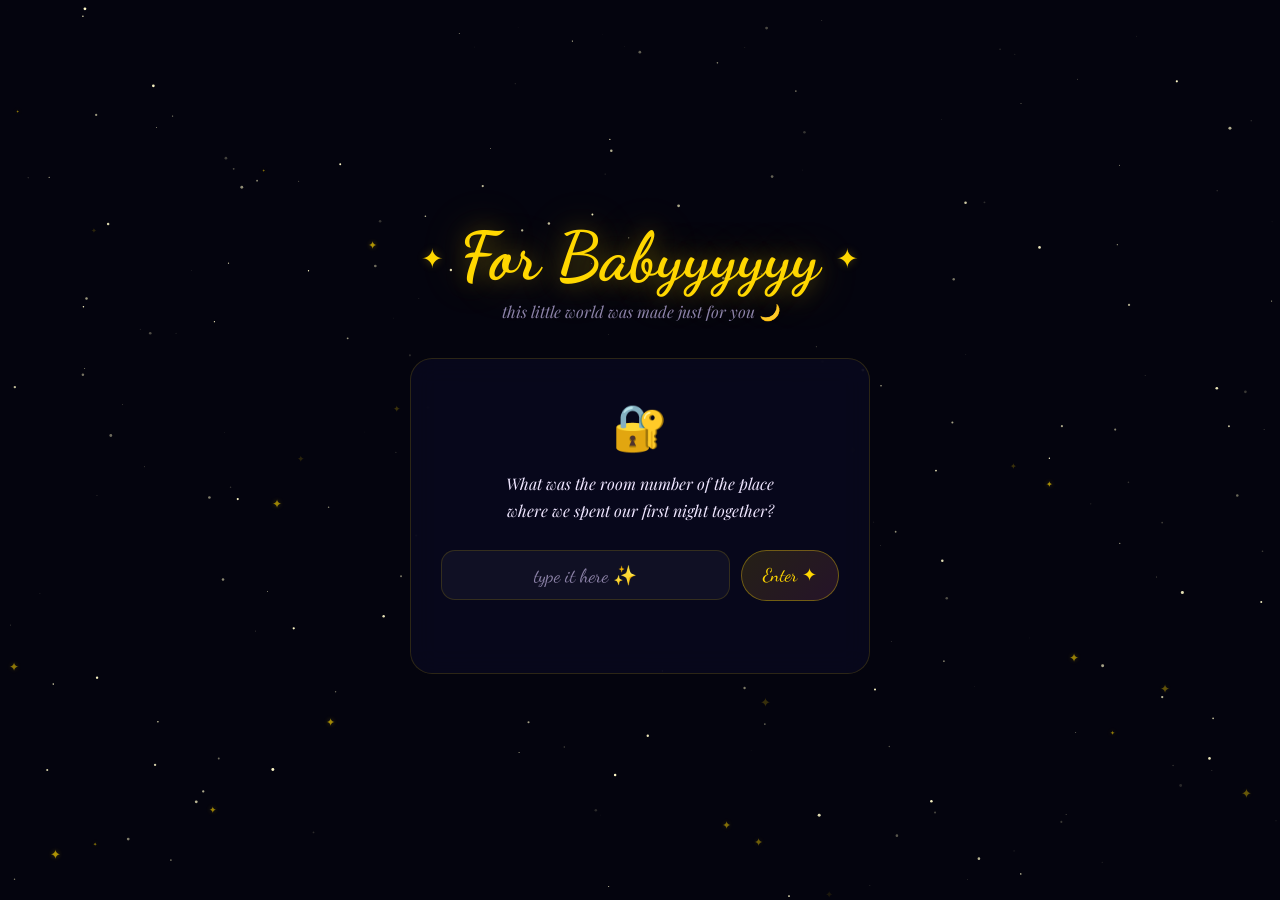
==== index.html @ 4bbf95d7 "init birthday website" ====
<!DOCTYPE html>
<html lang="en">
<head>
  <meta charset="UTF-8">
  <meta name="viewport" content="width=device-width, initial-scale=1.0, maximum-scale=1.0, user-scalable=no">
  <meta name="theme-color" content="#04040e">
  <meta name="apple-mobile-web-app-capable" content="yes">
  <meta name="apple-mobile-web-app-status-bar-style" content="black-translucent">
  <meta name="robots" content="noindex">
  <title>For Babyyyyyy ✦</title>
  <link rel="stylesheet" href="style.css">
</head>
<body>
  <script src="bg-stars.js"></script>

  <div class="page" id="mainPage">
    <div class="title-row">
      <span class="star-decor" style="font-size:1.7rem">✦</span>
      <h1>For Babyyyyyy</h1>
      <span class="star-decor" style="font-size:1.7rem;animation-delay:1.6s">✦</span>
    </div>
    <p class="lock-subtitle">this little world was made just for you 🌙</p>

    <div class="card fade-in" id="lockCard">
      <span class="lock-icon">🔐</span>
      <p class="lock-question">
        What was the room number of the place<br>where we spent our first night together?
      </p>
      <div class="input-row">
        <input type="text" id="secretInput" placeholder="type it here ✨"
               autocomplete="off" autocorrect="off" inputmode="text">
        <button class="btn" onclick="checkAnswer()">Enter ✦</button>
      </div>
      <p class="error-msg" id="errMsg">that's not it, silly 💫 try again!</p>
    </div>
  </div>

  <div class="burst-overlay" id="burstOverlay"></div>

  <script src="cursor-trail.js"></script>
  <script>
    // ── Replace the string below with the actual room number ──
    const ANSWER = 'YOUR_ROOM_NUMBER_HERE';

    const input  = document.getElementById('secretInput');
    const errMsg = document.getElementById('errMsg');
    const card   = document.getElementById('lockCard');

    input.addEventListener('keydown', e => { if (e.key === 'Enter') checkAnswer(); });

    function checkAnswer() {
      const val = input.value.trim().toLowerCase();
      if (val === ANSWER.toString().toLowerCase()) {
        onCorrect();
      } else {
        onWrong();
      }
    }

    function onCorrect() {
      // Block further interaction
      input.disabled = true;
      document.querySelector('.btn').disabled = true;

      burstStars();

      setTimeout(() => {
        document.getElementById('mainPage').style.animation =
          'pageExit 0.45s cubic-bezier(0.22,1,0.36,1) forwards';
      }, 300);

      setTimeout(() => { window.location.href = 'loading.html'; }, 800);
    }

    function onWrong() {
      card.classList.remove('shake');
      void card.offsetWidth; // reflow to restart animation
      card.classList.add('shake');
      errMsg.classList.add('show');
      input.value = '';
      setTimeout(() => errMsg.classList.remove('show'), 2600);
    }

    function burstStars() {
      const overlay = document.getElementById('burstOverlay');
      const syms    = ['✦','✧','⋆','🌟','💛','✨','💫'];
      for (let i = 0; i < 60; i++) {
        const el    = document.createElement('span');
        const angle = Math.random() * Math.PI * 2;
        const dist  = 90 + Math.random() * 220;
        el.className = 'burst-star';
        el.textContent = syms[Math.floor(Math.random() * syms.length)];
        el.style.setProperty('--bx', (Math.cos(angle) * dist) + 'px');
        el.style.setProperty('--by', (Math.sin(angle) * dist) + 'px');
        el.style.animationDelay = (Math.random() * 0.25) + 's';
        el.style.fontSize       = (Math.random() * 16 + 9) + 'px';
        overlay.appendChild(el);
      }
    }
  </script>
</body>
</html>
---- style.css ----
@import url('https://fonts.googleapis.com/css2?family=Dancing+Script:wght@400;600;700&family=Playfair+Display:ital,wght@0,400;0,600;1,400;1,600&display=swap');

:root {
  --bg: #04040e;
  --bg2: #09091e;
  --gold: #ffd700;
  --gold-dim: #c9a227;
  --gold-glow: rgba(255, 215, 0, 0.28);
  --pink: #ff6b9d;
  --pink-dim: #c9527b;
  --pink-glow: rgba(255, 107, 157, 0.28);
  --text: #eee5ff;
  --text-muted: #8c82a8;
  --card-bg: rgba(9, 9, 30, 0.85);
  --card-border: rgba(255, 215, 0, 0.15);
  --script: 'Dancing Script', cursive;
  --serif: 'Playfair Display', serif;
}

*, *::before, *::after { box-sizing: border-box; margin: 0; padding: 0; }
html { scroll-behavior: smooth; }

body {
  background: var(--bg);
  color: var(--text);
  font-family: var(--serif);
  min-height: 100vh;
  min-height: 100dvh;
  overflow-x: hidden;
  cursor: none;
  animation: pageEnter 0.55s cubic-bezier(0.22, 1, 0.36, 1) both;
}

/* ── Keyframes ────────────────────────────────────────────── */
@keyframes pageEnter {
  from { opacity: 0; transform: translateY(14px); }
  to   { opacity: 1; transform: translateY(0); }
}

@keyframes pageExit {
  from { opacity: 1; transform: translateY(0); }
  to   { opacity: 0; transform: translateY(-10px); }
}

@keyframes float {
  0%, 100% { transform: translateY(0px); }
  50%       { transform: translateY(-9px); }
}

@keyframes fadeInUp {
  from { opacity: 0; transform: translateY(22px); }
  to   { opacity: 1; transform: translateY(0); }
}

@keyframes shake {
  0%,100% { transform: translateX(0); }
  16%     { transform: translateX(-9px); }
  33%     { transform: translateX(9px); }
  50%     { transform: translateX(-7px); }
  66%     { transform: translateX(7px); }
  83%     { transform: translateX(-3px); }
}

@keyframes glowPulse {
  0%,100% { box-shadow: 0 0 24px var(--gold-glow), 0 8px 32px rgba(0,0,0,0.55); }
  50%     { box-shadow: 0 0 44px var(--gold-glow), 0 0 22px var(--pink-glow), 0 8px 32px rgba(0,0,0,0.55); }
}

@keyframes twinkle {
  0%,100% { opacity: 0.18; }
  50%     { opacity: 1; }
}

@keyframes burstOut {
  0%   { opacity: 1; transform: translate(-50%, -50%) scale(0.4); }
  60%  { opacity: 1; transform: translate(calc(-50% + var(--bx)), calc(-50% + var(--by))) scale(1.2); }
  100% { opacity: 0; transform: translate(calc(-50% + var(--bx) * 1.6), calc(-50% + var(--by) * 1.6)) scale(0.5); }
}

@keyframes progressShine {
  from { background-position: -200% center; }
  to   { background-position: 200% center; }
}

@keyframes unfoldDown {
  from { max-height: 0; opacity: 0; transform: scaleY(0.85); transform-origin: top; }
  to   { max-height: 3200px; opacity: 1; transform: scaleY(1); transform-origin: top; }
}

@keyframes riseUp {
  0%   { opacity: 0; transform: translateY(0); }
  10%  { opacity: 0.6; }
  90%  { opacity: 0.3; }
  100% { opacity: 0; transform: translateY(-110vh); }
}

/* ── Layout ───────────────────────────────────────────────── */
.page {
  position: relative;
  z-index: 1;
  min-height: 100vh;
  min-height: 100dvh;
  display: flex;
  flex-direction: column;
  align-items: center;
  justify-content: center;
  padding: 2.5rem 1.5rem 3rem;
}

/* ── Typography ───────────────────────────────────────────── */
h1 {
  font-family: var(--script);
  font-size: clamp(2.6rem, 9vw, 4.2rem);
  color: var(--gold);
  text-shadow: 0 0 22px var(--gold-glow), 0 0 48px var(--gold-glow);
  line-height: 1.15;
  text-align: center;
  font-weight: 700;
}

h2 {
  font-family: var(--script);
  font-size: clamp(2rem, 7vw, 3.2rem);
  color: var(--gold);
  text-shadow: 0 0 16px var(--gold-glow);
  text-align: center;
  font-weight: 600;
}

h3 {
  font-family: var(--serif);
  font-style: italic;
  font-size: clamp(0.95rem, 3.2vw, 1.25rem);
  color: var(--text-muted);
  text-align: center;
  font-weight: 400;
}

/* ── Decorative star ──────────────────────────────────────── */
.star-decor {
  color: var(--gold);
  text-shadow: 0 0 10px var(--gold-glow);
  display: inline-block;
  animation: float 3.2s ease-in-out infinite;
  will-change: transform;
}

.title-row {
  display: flex;
  align-items: center;
  gap: 1rem;
  justify-content: center;
  margin-bottom: 0.35rem;
}

/* ── Card ─────────────────────────────────────────────────── */
.card {
  background: var(--card-bg);
  border: 1px solid var(--card-border);
  border-radius: 22px;
  padding: 2.25rem 1.875rem;
  max-width: 460px;
  width: 100%;
  backdrop-filter: blur(14px);
  -webkit-backdrop-filter: blur(14px);
  animation: glowPulse 3s ease infinite;
}

/* ── Buttons ──────────────────────────────────────────────── */
.btn {
  display: inline-flex;
  align-items: center;
  justify-content: center;
  gap: 0.45rem;
  background: linear-gradient(135deg, rgba(255,215,0,0.12), rgba(255,107,157,0.12));
  border: 1px solid rgba(255,215,0,0.35);
  color: var(--gold);
  font-family: var(--script);
  font-size: 1.15rem;
  padding: 0.8rem 1.9rem;
  border-radius: 50px;
  cursor: pointer;
  transition: background 0.25s, box-shadow 0.25s, transform 0.2s;
  text-decoration: none;
  min-height: 50px;
  -webkit-tap-highlight-color: transparent;
  will-change: transform;
}
.btn:hover  { background: linear-gradient(135deg, rgba(255,215,0,0.22), rgba(255,107,157,0.22)); box-shadow: 0 0 22px var(--gold-glow); transform: translateY(-2px); }
.btn:active { transform: translateY(1px) scale(0.97); }

.btn-sm {
  font-size: 1rem;
  padding: 0.65rem 1.4rem;
  min-height: 44px;
}

/* ── Input ────────────────────────────────────────────────── */
input[type="text"] {
  background: rgba(255,255,255,0.04);
  border: 1px solid var(--card-border);
  border-radius: 14px;
  color: var(--text);
  font-family: var(--script);
  font-size: 1.2rem;
  padding: 0.8rem 1.25rem;
  width: 100%;
  outline: none;
  text-align: center;
  transition: border-color 0.25s, box-shadow 0.25s;
  -webkit-appearance: none;
  appearance: none;
}
input[type="text"]:focus { border-color: var(--gold); box-shadow: 0 0 14px var(--gold-glow); }
input[type="text"]::placeholder { color: var(--text-muted); }

/* ── Utility ──────────────────────────────────────────────── */
.shake    { animation: shake 0.48s ease !important; }
.fade-in  { animation: fadeInUp 0.7s cubic-bezier(0.22,1,0.36,1) both; }

.nav-bottom { margin-top: 2.75rem; display: flex; justify-content: center; }

/* ── Lock page ────────────────────────────────────────────── */
.lock-subtitle {
  text-align: center;
  color: var(--text-muted);
  font-style: italic;
  margin-bottom: 2.25rem;
  font-size: 1rem;
}
.lock-icon {
  font-size: 2.8rem;
  text-align: center;
  margin-bottom: 1.1rem;
  display: block;
  animation: float 2.4s ease-in-out infinite;
  will-change: transform;
}
.lock-question {
  text-align: center;
  font-style: italic;
  margin-bottom: 1.6rem;
  line-height: 1.65;
  font-size: 1rem;
  color: var(--text);
}
.input-row {
  display: flex;
  gap: 0.7rem;
  margin-bottom: 0.8rem;
}
.input-row input { flex: 1; }
.input-row .btn  { white-space: nowrap; padding: 0.8rem 1.3rem; }
.error-msg {
  text-align: center;
  color: var(--pink);
  font-family: var(--script);
  font-size: 1rem;
  opacity: 0;
  min-height: 1.5rem;
  transition: opacity 0.3s;
}
.error-msg.show { opacity: 1; }

.burst-overlay {
  position: fixed; inset: 0;
  pointer-events: none;
  z-index: 200;
  overflow: hidden;
}
.burst-star {
  position: absolute;
  left: 50%; top: 45%;
  font-size: 1.1rem;
  animation: burstOut 0.85s cubic-bezier(0.22,1,0.36,1) forwards;
  will-change: transform, opacity;
}

/* ── Loading page ─────────────────────────────────────────── */
.loading-wrap { text-align: center; max-width: 400px; width: 100%; }

.loading-msg {
  font-family: var(--script);
  font-size: 1.25rem;
  color: var(--text-muted);
  min-height: 2rem;
  margin: 1.6rem 0 1.1rem;
  transition: opacity 0.35s ease;
}

.progress-track {
  width: 100%;
  height: 5px;
  background: rgba(255,255,255,0.07);
  border-radius: 99px;
  overflow: hidden;
  margin-bottom: 0.6rem;
}
.progress-fill {
  height: 100%;
  background: linear-gradient(90deg, var(--gold-dim), var(--gold), var(--pink), var(--gold));
  background-size: 200% auto;
  border-radius: 99px;
  width: 0%;
  transition: width 0.55s cubic-bezier(0.22,1,0.36,1);
  animation: progressShine 2.4s linear infinite;
  will-change: width;
}
.progress-pct {
  font-family: var(--script);
  font-size: 1rem;
  color: var(--gold);
  transition: opacity 0.3s;
}

/* ── Photo wall ───────────────────────────────────────────── */
.wall-grid {
  display: grid;
  grid-template-columns: repeat(2, 1fr);
  gap: 1.1rem;
  max-width: 460px;
  width: 100%;
  margin: 1.5rem auto 0;
}

.polaroid {
  background: #f5ecdc;
  border-radius: 3px;
  padding: 0.55rem 0.55rem 2.6rem;
  box-shadow: 0 5px 20px rgba(0,0,0,0.55), 0 0 10px var(--gold-glow);
  transform: rotate(var(--rot, 0deg));
  opacity: 0;
  animation: fadeInUp 0.65s cubic-bezier(0.22,1,0.36,1) forwards;
  animation-delay: var(--delay, 0s);
  cursor: pointer;
  transition: transform 0.3s cubic-bezier(0.22,1,0.36,1), box-shadow 0.3s;
  will-change: transform;
  -webkit-tap-highlight-color: transparent;
}
.polaroid:hover, .polaroid:active {
  transform: rotate(0deg) scale(1.05);
  box-shadow: 0 10px 36px rgba(0,0,0,0.7), 0 0 20px var(--pink-glow);
}

.polaroid-img {
  width: 100%;
  aspect-ratio: 1;
  object-fit: cover;
  border-radius: 1px;
  background: #1a1230;
  display: block;
}
.polaroid-placeholder {
  width: 100%;
  aspect-ratio: 1;
  background: #1a1230;
  display: flex;
  align-items: center;
  justify-content: center;
  flex-direction: column;
  gap: 0.3rem;
  color: var(--text-muted);
  font-size: 0.7rem;
  font-style: italic;
  border-radius: 1px;
  text-align: center;
  padding: 0.5rem;
}
.polaroid-placeholder span { font-size: 1.4rem; }
.polaroid-caption {
  font-family: var(--script);
  font-size: 0.82rem;
  color: #5a4e3a;
  text-align: center;
  margin-top: 0.45rem;
  line-height: 1.3;
}

/* ── Timeline ─────────────────────────────────────────────── */
.timeline {
  position: relative;
  max-width: 420px;
  width: 100%;
  margin: 1.8rem 0;
}
.timeline::before {
  content: '';
  position: absolute;
  left: 50%; top: 0; bottom: 0;
  width: 1px;
  background: linear-gradient(to bottom, transparent, var(--gold-dim) 20%, var(--gold-dim) 80%, transparent);
  transform: translateX(-50%);
}

.tl-item {
  display: flex;
  align-items: flex-start;
  gap: 0.85rem;
  margin-bottom: 2.1rem;
  opacity: 0;
  animation: fadeInUp 0.7s cubic-bezier(0.22,1,0.36,1) forwards;
  animation-delay: var(--delay, 0s);
}
.tl-item:nth-child(odd)  { flex-direction: row-reverse; }
.tl-item:nth-child(even) { flex-direction: row; }

.tl-dot {
  flex-shrink: 0;
  width: 38px; height: 38px;
  background: var(--bg);
  border: 1.5px solid var(--gold);
  border-radius: 50%;
  display: flex;
  align-items: center;
  justify-content: center;
  font-size: 1rem;
  box-shadow: 0 0 14px var(--gold-glow);
  margin-top: 0.2rem;
  z-index: 1;
  position: relative;
}

.tl-body { max-width: 165px; }
.tl-date  { font-family: var(--script); font-size: 0.82rem; color: var(--gold); display: block; margin-bottom: 0.2rem; }
.tl-title { font-weight: 600; font-size: 0.95rem; color: var(--text); margin-bottom: 0.15rem; }
.tl-desc  { font-size: 0.8rem; color: var(--text-muted); font-style: italic; line-height: 1.45; }

.tl-item:nth-child(odd)  .tl-body { text-align: right; }
.tl-item:nth-child(even) .tl-body { text-align: left; }

/* ── Flipbook ─────────────────────────────────────────────── */
.flipbook-wrap {
  position: relative;
  width: min(340px, 88vw);
  height: 230px;
}

.flip-card {
  position: absolute;
  inset: 0;
  background: var(--card-bg);
  border: 1px solid var(--card-border);
  border-radius: 22px;
  display: flex;
  flex-direction: column;
  align-items: center;
  justify-content: center;
  padding: 2rem 1.75rem;
  text-align: center;
  opacity: 0;
  pointer-events: none;
  transform: scale(0.94) translateY(8px);
  transition: opacity 0.38s cubic-bezier(0.22,1,0.36,1), transform 0.38s cubic-bezier(0.22,1,0.36,1);
  will-change: transform, opacity;
  box-shadow: 0 6px 28px rgba(0,0,0,0.5);
}
.flip-card.active  { opacity: 1; pointer-events: auto; transform: scale(1) translateY(0); }
.flip-card.leaving { opacity: 0; transform: scale(0.9) translateY(-12px); }

.reason-text { font-family: var(--script); font-size: 1.3rem; color: var(--text); line-height: 1.55; }
.reason-num  { font-size: 0.78rem; color: var(--text-muted); font-style: italic; margin-top: 1rem; }

.flip-controls {
  display: flex;
  gap: 0.75rem;
  justify-content: center;
  align-items: center;
  margin-top: 1.25rem;
}
.flip-counter {
  font-family: var(--script);
  color: var(--text-muted);
  font-size: 1rem;
  min-width: 56px;
  text-align: center;
}

/* ── Typewriter message ───────────────────────────────────── */
.message-wrap { max-width: 450px; width: 100%; }

#tw-text {
  font-family: var(--script);
  font-size: clamp(1.1rem, 4vw, 1.45rem);
  line-height: 1.9;
  color: var(--text);
  text-align: left;
  min-height: 180px;
}
.tw-cursor {
  display: inline-block;
  width: 2px; height: 1.1em;
  background: var(--gold);
  margin-left: 2px;
  vertical-align: middle;
  animation: twinkle 0.85s ease-in-out infinite;
  will-change: opacity;
}

/* ── Letter ───────────────────────────────────────────────── */
.letter-outer { width: min(430px, 95vw); }

.open-hint {
  font-family: var(--script);
  color: var(--text-muted);
  text-align: center;
  font-size: 1rem;
  margin-bottom: 1.5rem;
  animation: float 2.8s ease-in-out infinite;
  will-change: transform;
}

.letter-envelope {
  background: linear-gradient(145deg, #100f28, #0b0b20);
  border: 1px solid var(--card-border);
  border-radius: 18px;
  padding: 1.75rem 1.5rem;
  box-shadow: 0 0 40px rgba(0,0,0,0.65), 0 0 18px var(--gold-glow);
  overflow: hidden;
}

.envelope-icon {
  font-size: 3.2rem;
  text-align: center;
  display: block;
  margin: 0 auto 0.7rem;
  animation: float 2.6s ease-in-out infinite;
  cursor: pointer;
  transition: transform 0.2s, font-size 0.4s;
  will-change: transform;
  -webkit-tap-highlight-color: transparent;
}
.envelope-icon:active { transform: scale(0.9); }

.letter-content {
  max-height: 0;
  opacity: 0;
  overflow: hidden;
  transform-origin: top;
  transition: opacity 0.55s ease 0.1s;
}
.letter-content.open {
  max-height: 4000px;
  opacity: 1;
  animation: unfoldDown 0.75s cubic-bezier(0.22,1,0.36,1) forwards;
}

.star-map-slot {
  width: 100%;
  aspect-ratio: 16/9;
  border-radius: 8px;
  background: linear-gradient(135deg, #0a0820, #100f2a);
  border: 1px solid var(--card-border);
  display: flex;
  align-items: center;
  justify-content: center;
  flex-direction: column;
  gap: 0.4rem;
  margin-bottom: 1.5rem;
  color: var(--text-muted);
  font-size: 0.8rem;
  font-style: italic;
  text-align: center;
  padding: 1rem;
}
.star-map-slot .slot-icon { font-size: 2rem; }

.star-map-img {
  width: 100%;
  border-radius: 8px;
  margin-bottom: 1.5rem;
  opacity: 0.88;
  border: 1px solid var(--card-border);
  display: block;
}

.letter-text {
  font-family: var(--script);
  font-size: 1.12rem;
  line-height: 2;
  color: var(--text);
  white-space: pre-wrap;
}

/* ── Wishlist ─────────────────────────────────────────────── */
.wishlist { max-width: 430px; width: 100%; margin: 1.5rem 0; }

.wish-progress {
  font-family: var(--script);
  color: var(--gold);
  font-size: 1rem;
  text-align: center;
  margin-bottom: 1rem;
  min-height: 1.5rem;
  transition: opacity 0.3s;
}

.wish-item {
  display: flex;
  align-items: flex-start;
  gap: 0.8rem;
  padding: 0.9rem 1rem;
  margin-bottom: 0.55rem;
  background: rgba(255,255,255,0.025);
  border: 1px solid rgba(255,215,0,0.09);
  border-radius: 14px;
  cursor: pointer;
  transition: background 0.25s, border-color 0.25s, transform 0.2s;
  opacity: 0;
  animation: fadeInUp 0.6s cubic-bezier(0.22,1,0.36,1) forwards;
  animation-delay: var(--delay, 0s);
  will-change: transform;
  -webkit-tap-highlight-color: transparent;
}
.wish-item:hover  { background: rgba(255,215,0,0.045); border-color: rgba(255,215,0,0.22); transform: translateX(3px); }
.wish-item:active { transform: scale(0.98); }
.wish-item.done   { background: rgba(255,107,157,0.06); border-color: rgba(255,107,157,0.22); }
.wish-item.done:hover { transform: translateX(3px); }

.wish-check {
  flex-shrink: 0;
  width: 26px; height: 26px;
  border: 1.5px solid var(--gold);
  border-radius: 50%;
  display: flex;
  align-items: center;
  justify-content: center;
  font-size: 0.8rem;
  transition: background 0.25s, border-color 0.25s, transform 0.2s;
  margin-top: 0.05rem;
  will-change: transform;
}
.wish-item.done .wish-check {
  background: var(--pink);
  border-color: var(--pink);
  transform: scale(1.1);
}

.wish-label {
  font-family: var(--script);
  font-size: 1.08rem;
  line-height: 1.5;
  color: var(--text);
  transition: color 0.25s;
}
.wish-item.done .wish-label {
  color: var(--text-muted);
  text-decoration: line-through;
  text-decoration-color: rgba(255,107,157,0.5);
}

.wish-ending {
  text-align: center;
  margin-top: 2.25rem;
  padding-top: 1.5rem;
  border-top: 1px solid var(--card-border);
}

/* ── Ambient floaters ─────────────────────────────────────── */
.floater {
  position: fixed;
  pointer-events: none;
  z-index: 0;
  font-size: 1rem;
  opacity: 0;
  animation: riseUp var(--dur) ease-in var(--del) infinite;
  will-change: transform, opacity;
}

/* ── Responsive ───────────────────────────────────────────── */
@media (max-width: 460px) {
  .wall-grid { gap: 0.75rem; }
  .timeline::before { left: 18px; }
  .tl-item, .tl-item:nth-child(odd) { flex-direction: row !important; }
  .tl-body, .tl-item:nth-child(odd) .tl-body { text-align: left !important; max-width: calc(100% - 54px); }
}
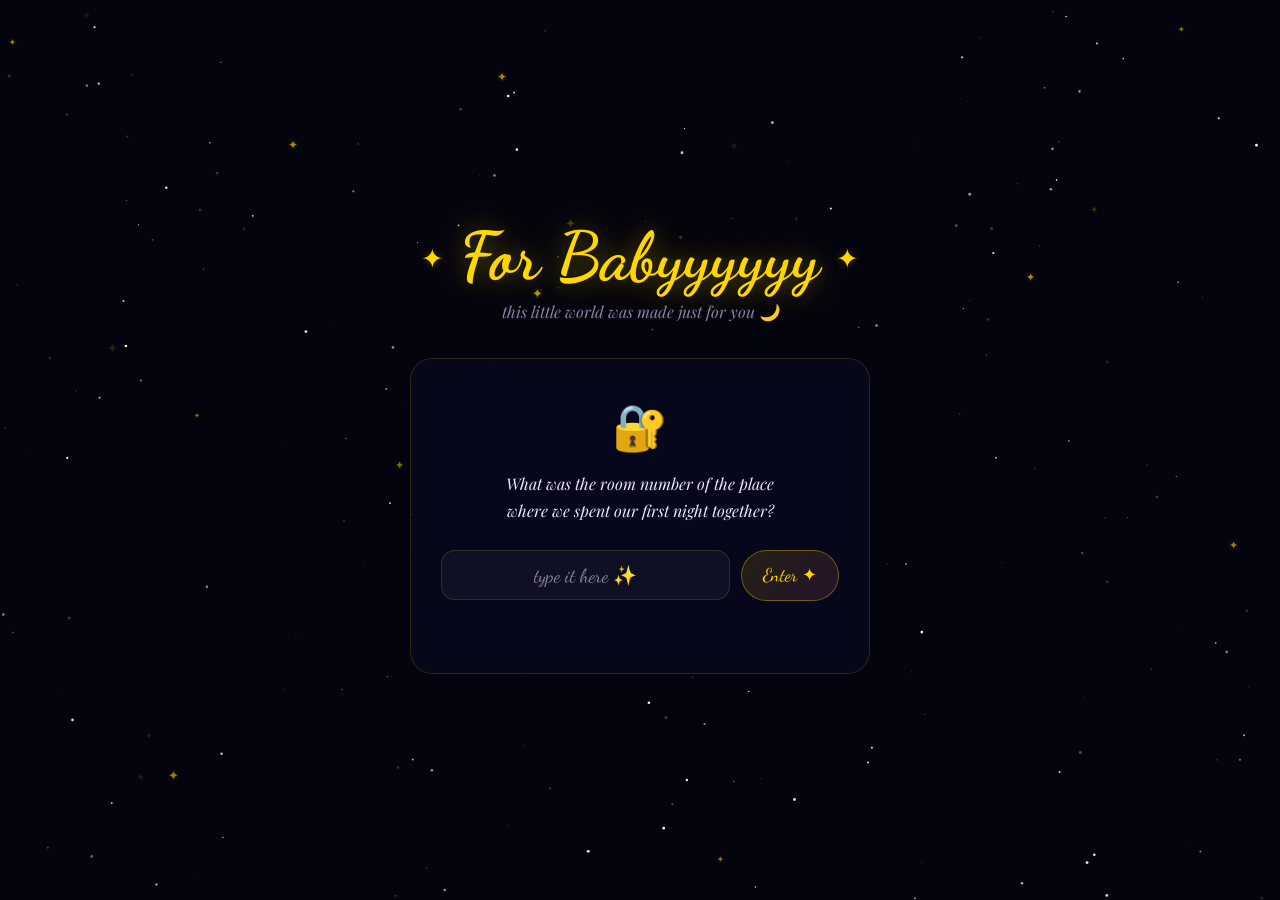
==== commit 9b8a9983: "set lock answer" ====
--- a/index.html
+++ b/index.html
@@ -40,7 +40,7 @@
   <script src="cursor-trail.js"></script>
   <script>
     // ── Replace the string below with the actual room number ──
-    const ANSWER = 'YOUR_ROOM_NUMBER_HERE';
+    const ANSWER = '201';
 
     const input  = document.getElementById('secretInput');
     const errMsg = document.getElementById('errMsg');
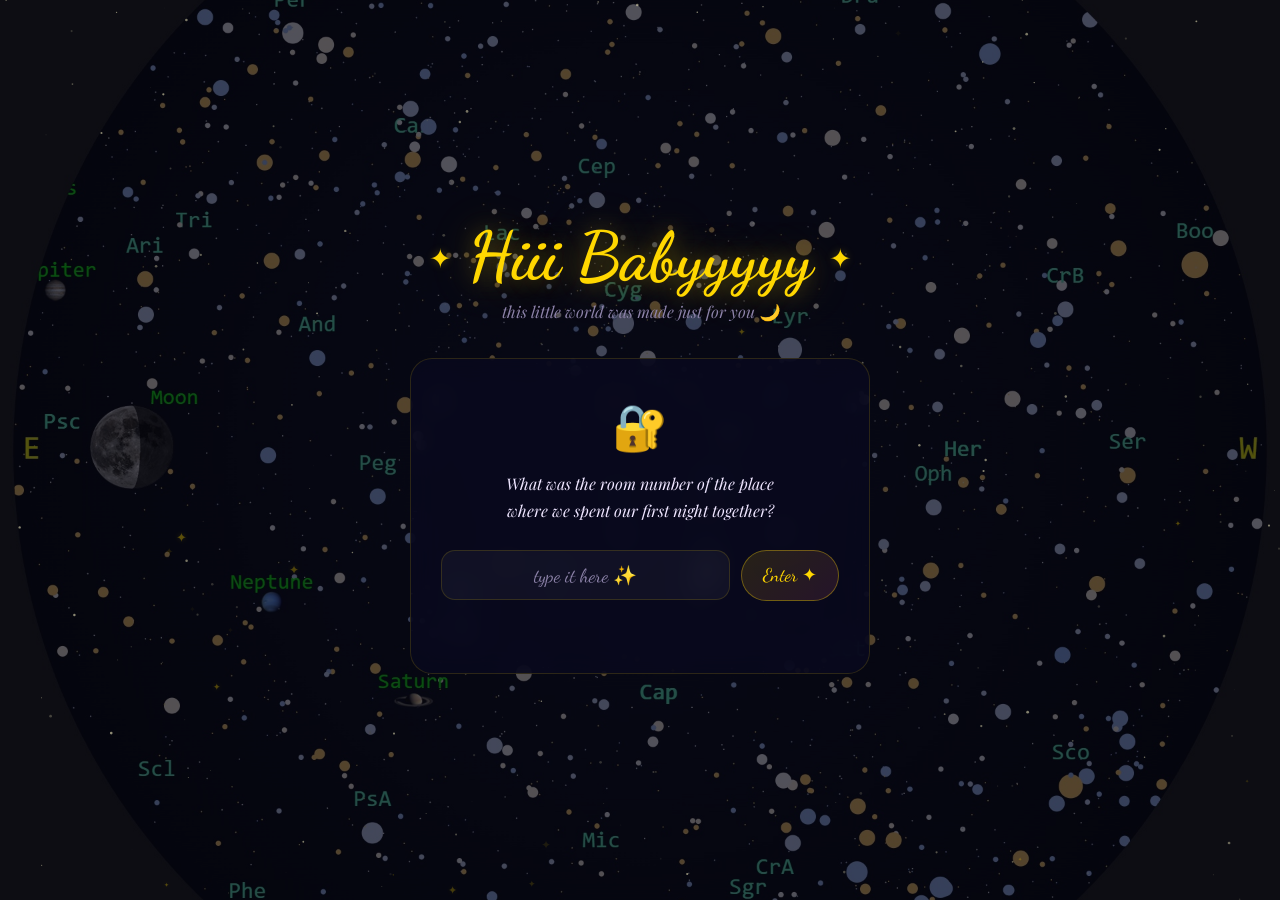
==== commit db502c0c: "update lock page greeting" ====
--- a/index.html
+++ b/index.html
@@ -16,7 +16,7 @@
   <div class="page" id="mainPage">
     <div class="title-row">
       <span class="star-decor" style="font-size:1.7rem">✦</span>
-      <h1>For Babyyyyyy</h1>
+      <h1>Hiii Babyyyyy</h1>
       <span class="star-decor" style="font-size:1.7rem;animation-delay:1.6s">✦</span>
     </div>
     <p class="lock-subtitle">this little world was made just for you 🌙</p>
--- a/style.css
+++ b/style.css
@@ -21,7 +21,7 @@
 html { scroll-behavior: smooth; }
 
 body {
-  background: var(--bg);
+  background: var(--bg); /* fallback if image fails */
   color: var(--text);
   font-family: var(--serif);
   min-height: 100vh;
@@ -313,11 +313,10 @@
   transition: opacity 0.3s;
 }
 
-/* ── Photo wall ───────────────────────────────────────────── */
+/* ── Photo wall — masonry, uncropped ─────────────────────── */
 .wall-grid {
-  display: grid;
-  grid-template-columns: repeat(2, 1fr);
-  gap: 1.1rem;
+  columns: 2;
+  column-gap: 0.85rem;
   max-width: 460px;
   width: 100%;
   margin: 1.5rem auto 0;
@@ -326,7 +325,7 @@
 .polaroid {
   background: #f5ecdc;
   border-radius: 3px;
-  padding: 0.55rem 0.55rem 2.6rem;
+  padding: 0.5rem;               /* equal frame on all sides — no crop */
   box-shadow: 0 5px 20px rgba(0,0,0,0.55), 0 0 10px var(--gold-glow);
   transform: rotate(var(--rot, 0deg));
   opacity: 0;
@@ -336,23 +335,26 @@
   transition: transform 0.3s cubic-bezier(0.22,1,0.36,1), box-shadow 0.3s;
   will-change: transform;
   -webkit-tap-highlight-color: transparent;
+  break-inside: avoid;
+  display: inline-block;
+  width: 100%;
+  margin-bottom: 0.85rem;
 }
 .polaroid:hover, .polaroid:active {
-  transform: rotate(0deg) scale(1.05);
+  transform: rotate(0deg) scale(1.03);
   box-shadow: 0 10px 36px rgba(0,0,0,0.7), 0 0 20px var(--pink-glow);
 }
+.polaroid.has-caption { padding-bottom: 2rem; }
 
 .polaroid-img {
   width: 100%;
-  aspect-ratio: 1;
-  object-fit: cover;
+  height: auto;          /* natural aspect ratio — no crop */
+  display: block;
   border-radius: 1px;
-  background: #1a1230;
-  display: block;
 }
 .polaroid-placeholder {
   width: 100%;
-  aspect-ratio: 1;
+  min-height: 80px;
   background: #1a1230;
   display: flex;
   align-items: center;
